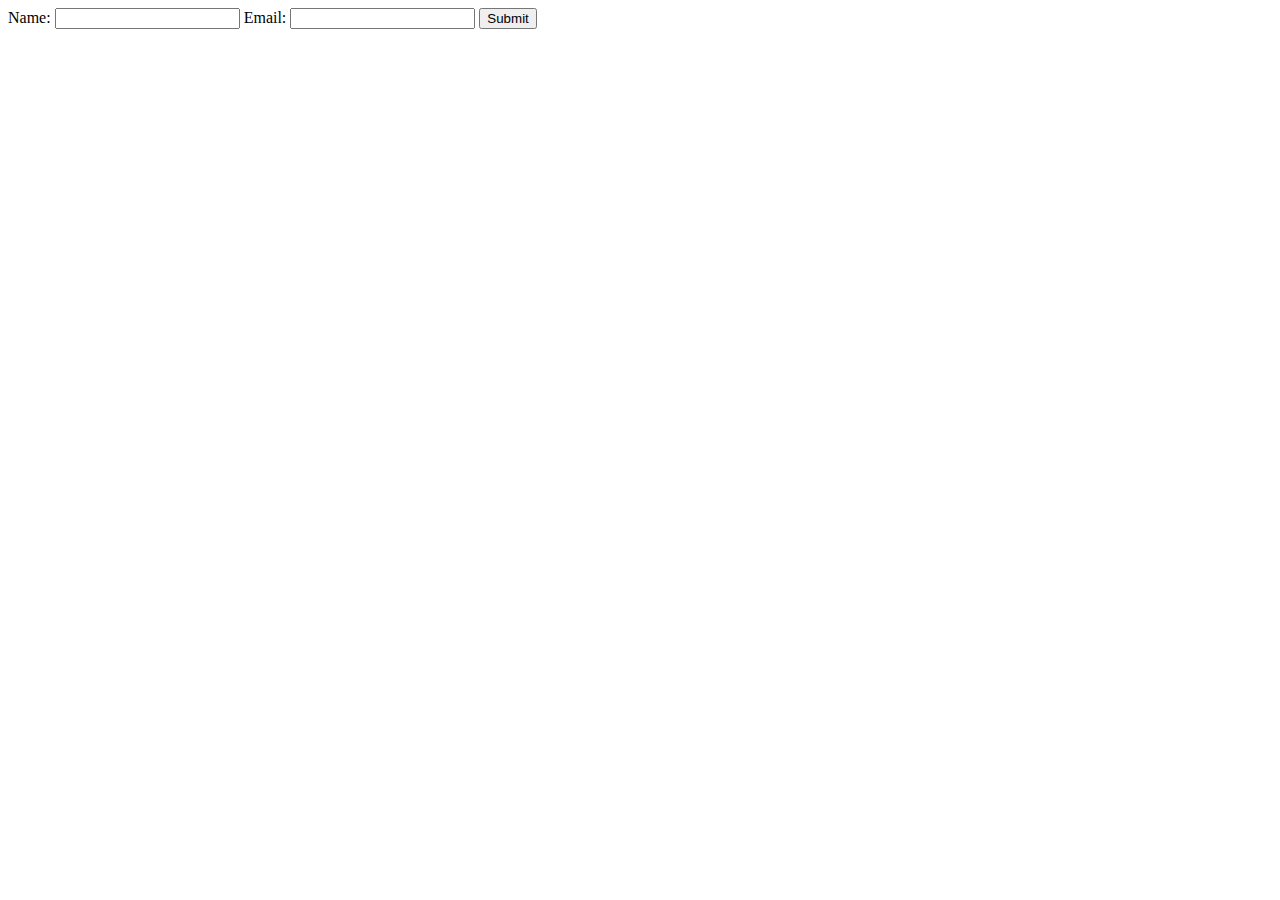
==== task 3/index.html @ a3e3a8a4 "Create index.html" ====
<!DOCTYPE html>
<html lang="en">
<head>
    <meta charset="UTF-8">
    <meta name="viewport" content="width=device-width, initial-scale=1.0">
    <link rel="stylesheet" href="style.css">
    <title>Form with Validation</title>
</head>
<body>
    <div class="container">
        <form id="myForm">
            <label for="name">Name:</label>
            <input type="text" id="name" name="name" required>
            
            <label for="email">Email:</label>
            <input type="email" id="email" name="email" required>
            
            <button type="submit">Submit</button>
        </form>
    </div>
    
    <script src="script.js"></script>
</body>
</html>
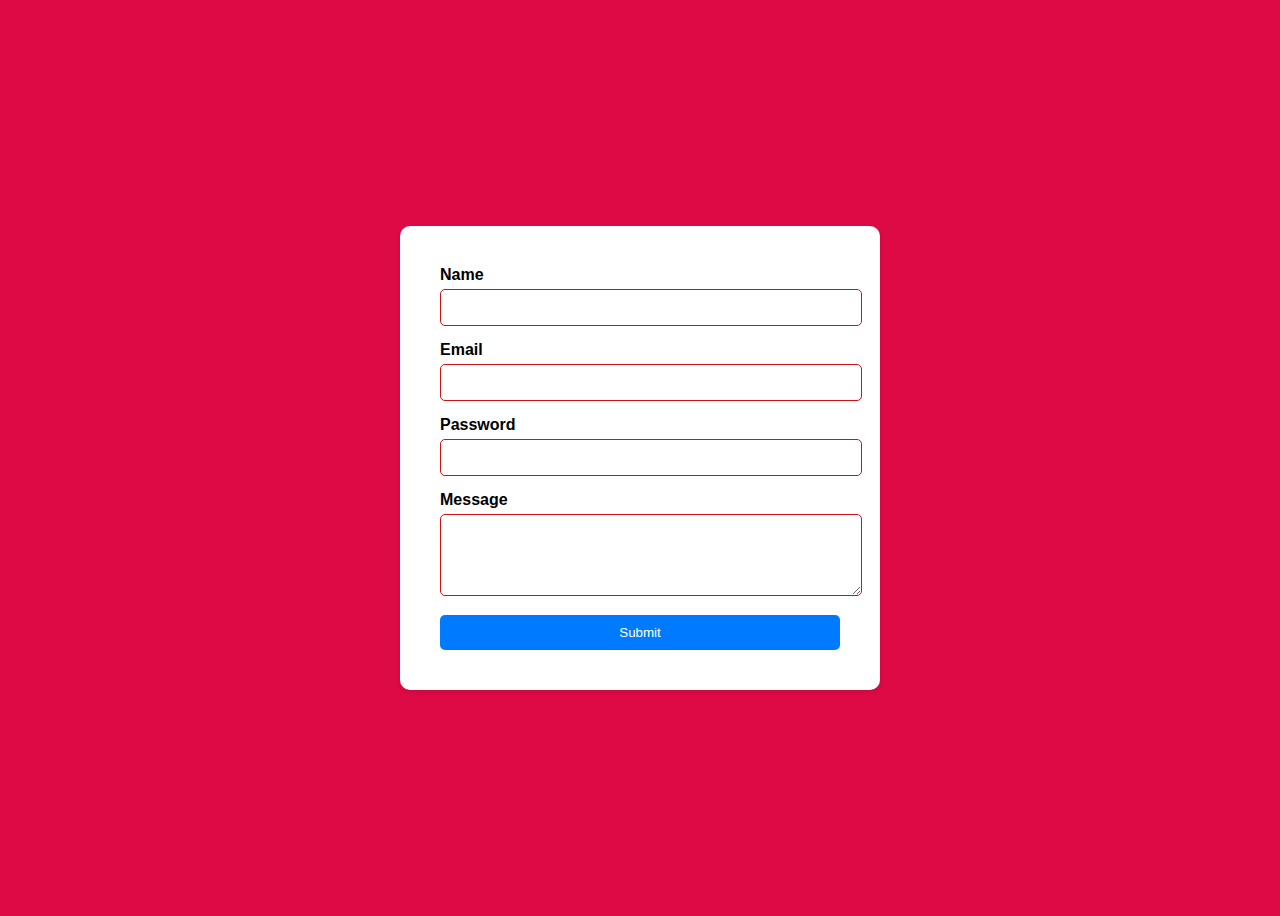
==== commit 985c96e7: "Update index.html" ====
--- a/task 3/index.html
+++ b/task 3/index.html
@@ -1,24 +1,94 @@
 <!DOCTYPE html>
 <html lang="en">
 <head>
-    <meta charset="UTF-8">
-    <meta name="viewport" content="width=device-width, initial-scale=1.0">
-    <link rel="stylesheet" href="style.css">
-    <title>Form with Validation</title>
+  <meta charset="UTF-8">
+  <meta name="viewport" content="width=device-width, initial-scale=1.0">
+  <title>Attractive Form with Validation</title>
+  <style>
+    body {
+      font-family: Arial, sans-serif;
+      background-color: #dd0a46;
+      display: flex;
+      justify-content: center;
+      align-items: center;
+      height: 100vh;
+     
+    }
+    form {
+      background-color: #fff;
+      padding: 40px;
+      border-radius: 10px;
+      box-shadow: 0 2px 4px rgba(16, 10, 10, 0.1);
+      width: 400px;
+    }
+    label {
+      font-weight: bold;
+    }
+    input, textarea {
+      width: 100%;
+      padding: 10px;
+      margin: 5px 0 15px;
+      border: 1px solid #cb1515;
+      border-radius: 5px;
+    }
+    button {
+      background-color: #007bff;
+      color: #fff;
+      border: none;
+      border-radius: 5px;
+      padding: 10px 20px;
+      cursor: pointer;
+      width: 100%;
+    }
+    .error {
+      color: red;
+      font-size: 10px;
+      margin-top: -10px;
+      margin-bottom: 10px;
+    }
+  </style>
 </head>
 <body>
-    <div class="container">
-        <form id="myForm">
-            <label for="name">Name:</label>
-            <input type="text" id="name" name="name" required>
-            
-            <label for="email">Email:</label>
-            <input type="email" id="email" name="email" required>
-            
-            <button type="submit">Submit</button>
-        </form>
-    </div>
-    
-    <script src="script.js"></script>
+  <form id="contactForm">
+    <label for="name">Name</label>
+    <input type="text" id="name" name="name" required>
+    <div class="error" id="nameError"></div>
+
+    <label for="email">Email</label>
+    <input type="email" id="email" name="email" required>
+    <div class="error" id="emailError"></div>
+
+    <label for="password">Password</label>
+    <input type="password" id="password" name="password" required>
+    <div class="error" id="passwordError"></div>
+
+    <label for="message">Message</label>
+    <textarea id="message" name="message" rows="4" required></textarea>
+    <div class="error" id="messageError"></div>
+
+    <button type="submit">Submit</button>
+  </form>
+
+  <script>
+    document.getElementById('contactForm').addEventListener('submit', function(event) {
+      const fields = ['name', 'email', 'password', 'message'];
+      let isValid = true;
+
+      fields.forEach(field => {
+        const value = document.getElementById(field).value;
+        const error = document.getElementById(`${field}Error`);
+        error.textContent = '';
+
+        if (!value) {
+          error.textContent = 'This field is required.';
+          isValid = false;
+        }
+      });
+
+      if (!isValid) {
+        event.preventDefault();
+      }
+    });
+  </script>
 </body>
 </html>
